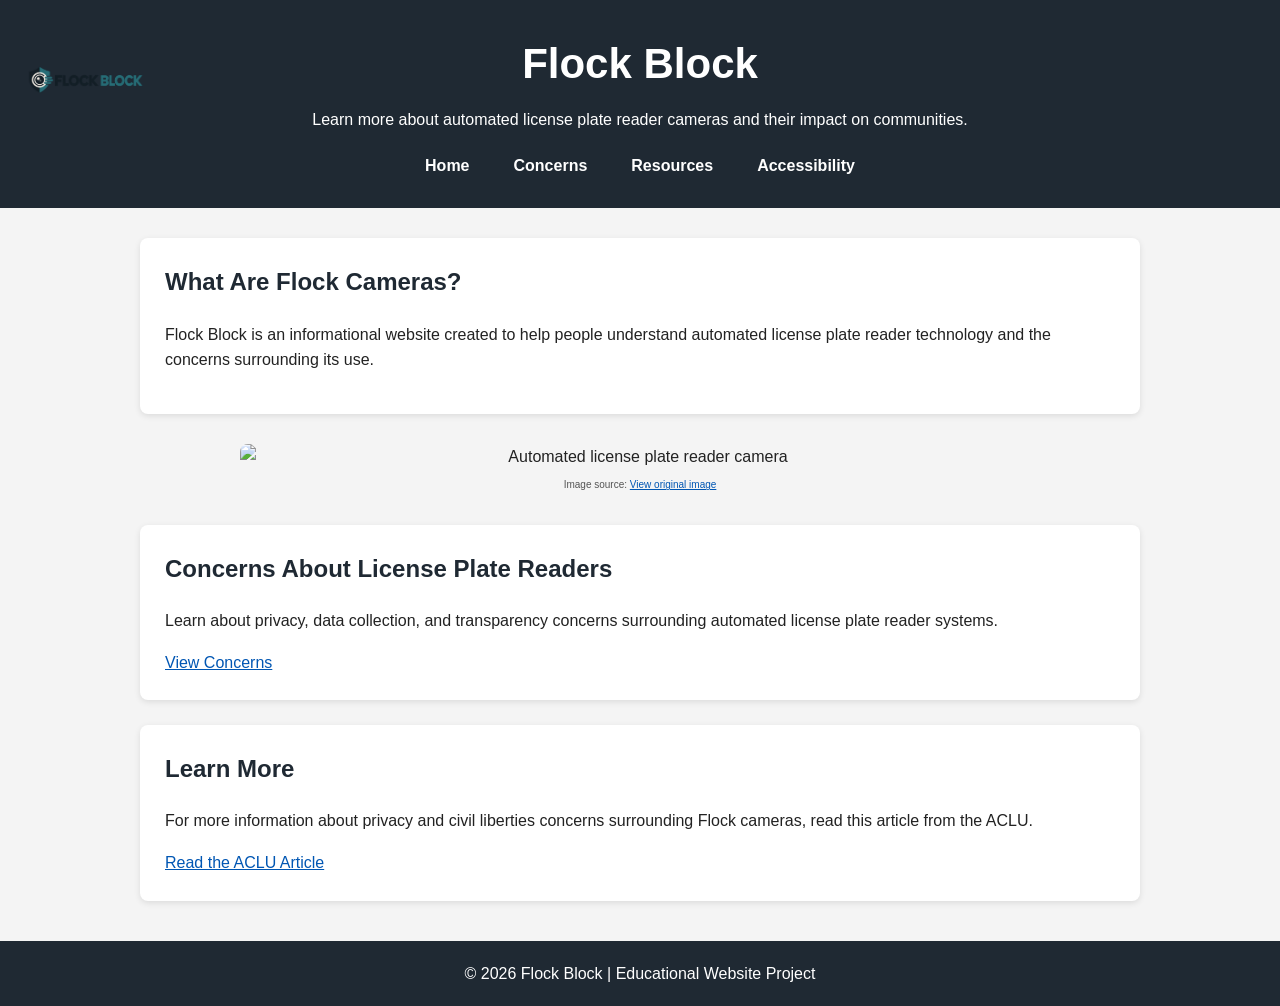
==== index.html @ 59e48df4 "added a logo and modified index and styles" ====
<!DOCTYPE html>
<html lang="en">

<head>
   <meta charset="UTF-8">
   <meta name="viewport" content="width=device-width, initial-scale=1.0">

   <title>Flock Block</title>

   <link rel="stylesheet" href="styles.css">
</head>

<body>

   <header>

      <img
         src="images/flockblock-logo.png"
         alt="Flock Block logo"
         class="site-logo">

      <h1>Flock Block</h1>

      <p>
         Learn more about automated license plate reader cameras
         and their impact on communities.
      </p>

      <nav>

         <button
            id="menu-button"
            type="button"
            aria-expanded="false"
            aria-controls="nav-menu">
            Menu
         </button>

         <ul id="nav-menu">
            <li><a href="index.html">Home</a></li>
            <li><a href="concerns.html">Concerns</a></li>
            <li><a href="#resources">Resources</a></li>
            <li><a href="accessibility.html">Accessibility</a></li>
         </ul>

      </nav>

   </header>


   <main>

      <section>

         <h2>What Are Flock Cameras?</h2>

         <p>
            Flock Block is an informational website created to help people
            understand automated license plate reader technology and the
            concerns surrounding its use.
         </p>

      </section>


      <figure class="homepage-image">

         <img
            src="https://cdn.prod.website-files.com/6823a65a40e8919f48f55a9d/6a7cdbf385365c313fbe7c5a_6a5f89ac3a3c508db1893a1a_LPR-Lifestyle-2.jpeg"
            alt="Automated license plate reader camera">

         <figcaption>

            <small>
               Image source:

               <a
                  href="https://www.flocksafety.com/ebooks/license-plate-reader-cameras-overview"
                  target="_blank"
                  rel="noopener noreferrer">
                  View original image
               </a>

            </small>

         </figcaption>

      </figure>


      <section>

         <h2>Concerns About License Plate Readers</h2>

         <p>
            Learn about privacy, data collection, and transparency concerns
            surrounding automated license plate reader systems.
         </p>

         <a href="concerns.html">
            View Concerns
         </a>

      </section>


      <section id="resources">

         <h2>Learn More</h2>

         <p>
            For more information about privacy and civil liberties concerns
            surrounding Flock cameras, read this article from the ACLU.
         </p>

         <a
            href="https://www.aclu.org/news/privacy-technology/tracking-alpr-cameras/despite-new-updates-flocks-creepy-cameras-remain-major-civil-liberties-threat"
            target="_blank"
            rel="noopener noreferrer">
            Read the ACLU Article
         </a>

      </section>

   </main>


   <footer>

      <p>
         &copy; <span id="current-year"></span>
         Flock Block | Educational Website Project
      </p>

   </footer>


   <button
      id="top-button"
      type="button"
      aria-label="Back to top">
      Back to Top
   </button>


   <script src="script.js"></script>

</body>

</html>
---- styles.css ----
/* ------------------------------
   Basic Page Styling
------------------------------ */

* {
   box-sizing: border-box;
}

html {
   scroll-behavior: smooth;
}

body {
   margin: 0;
   font-family: Arial, Helvetica, sans-serif;
   line-height: 1.6;
   background-color: #f4f4f4;
   color: #222;
}


/* ------------------------------
   Header
------------------------------ */

header {
   position: relative;

   background-color: #1f2933;
   color: white;

   text-align: center;

   padding: 30px 20px;
}

header h1 {
   margin: 0;
   font-size: 42px;
}

header p {
   max-width: 700px;
   margin: 10px auto 20px;
}


/* ------------------------------
   Flock Block Logo
------------------------------ */

.site-logo {
   position: absolute;

   top: 20px;
   left: 25px;

   width: 120px;
   height: 120px;

   object-fit: contain;
}


/* ------------------------------
   Navigation
------------------------------ */

nav {
   margin-top: 20px;
}

nav ul {
   list-style-type: none;

   padding: 0;
   margin: 0;

   display: flex;
   justify-content: center;

   gap: 20px;
}

nav a {
   color: white;

   text-decoration: none;
   font-weight: bold;

   padding: 8px 12px;

   border-radius: 5px;
}

nav a:hover,
nav a:focus {
   background-color: #ffffff;
   color: #1f2933;
}


/* ------------------------------
   Mobile Menu Button
------------------------------ */

#menu-button {
   display: none;

   background-color: white;
   color: #1f2933;

   border: none;
   border-radius: 5px;

   padding: 10px 18px;

   font-size: 16px;
   font-weight: bold;

   cursor: pointer;
}

#menu-button:hover,
#menu-button:focus {
   background-color: #dddddd;
}


/* ------------------------------
   Main Content
------------------------------ */

main {
   width: 90%;
   max-width: 1000px;

   margin: 30px auto;
}


/* ------------------------------
   Sections
------------------------------ */

section {
   background-color: white;

   margin-bottom: 25px;
   padding: 25px;

   border-radius: 8px;

   box-shadow: 0 2px 6px rgba(0, 0, 0, 0.1);
}

section h2 {
   margin-top: 0;

   color: #1f2933;
}


/* ------------------------------
   Concern Articles
------------------------------ */

article {
   margin-top: 20px;
   padding: 15px;

   border-left: 4px solid #4b5563;

   background-color: #f9f9f9;
}

article h3 {
   margin-top: 0;

   color: #333333;
}


/* ------------------------------
   Links
------------------------------ */

main a {
   color: #0056b3;
}

main a:hover,
main a:focus {
   text-decoration: underline;
}


/* ------------------------------
   Footer
------------------------------ */

footer {
   background-color: #1f2933;
   color: white;

   text-align: center;

   padding: 20px;

   margin-top: 40px;
}

footer p {
   margin: 0;
}


/* ------------------------------
   Back To Top Button
------------------------------ */

#top-button {
   display: none;

   position: fixed;

   right: 20px;
   bottom: 20px;

   background-color: #1f2933;
   color: white;

   border: none;
   border-radius: 6px;

   padding: 12px 16px;

   font-size: 14px;
   font-weight: bold;

   cursor: pointer;

   box-shadow: 0 2px 6px rgba(0, 0, 0, 0.3);
}

#top-button:hover,
#top-button:focus {
   background-color: #4b5563;
}


/* ------------------------------
   Accessibility
------------------------------ */

a:focus,
button:focus {
   outline: 3px solid #ffbf47;
   outline-offset: 3px;
}


/* ------------------------------
   Homepage Image
------------------------------ */

.homepage-image {
   width: 90%;
   max-width: 800px;

   margin: 30px auto;

   text-align: center;
}

.homepage-image img {
   width: 100%;
   height: auto;

   border-radius: 8px;

   display: block;
}

.homepage-image figcaption {
   margin-top: 6px;

   font-size: 12px;

   color: #555555;
}

.homepage-image figcaption a {
   color: #0056b3;
}


/* ------------------------------
   Mobile / Responsive Styling
------------------------------ */

@media screen and (max-width: 600px) {

   header {
      padding: 25px 15px;
   }

   header h1 {
      font-size: 32px;
   }

   .site-logo {
      width: 60px;
      height: 60px;

      top: 10px;
      left: 10px;
   }

   #menu-button {
      display: inline-block;
   }

   #nav-menu {
      display: none;

      flex-direction: column;

      margin-top: 15px;

      gap: 5px;
   }

   #nav-menu.show {
      display: flex;
   }

   nav a {
      display: block;

      padding: 10px;
   }

   main {
      width: 95%;
   }

   section {
      padding: 18px;
   }

   #top-button {
      right: 10px;
      bottom: 10px;
   }
}
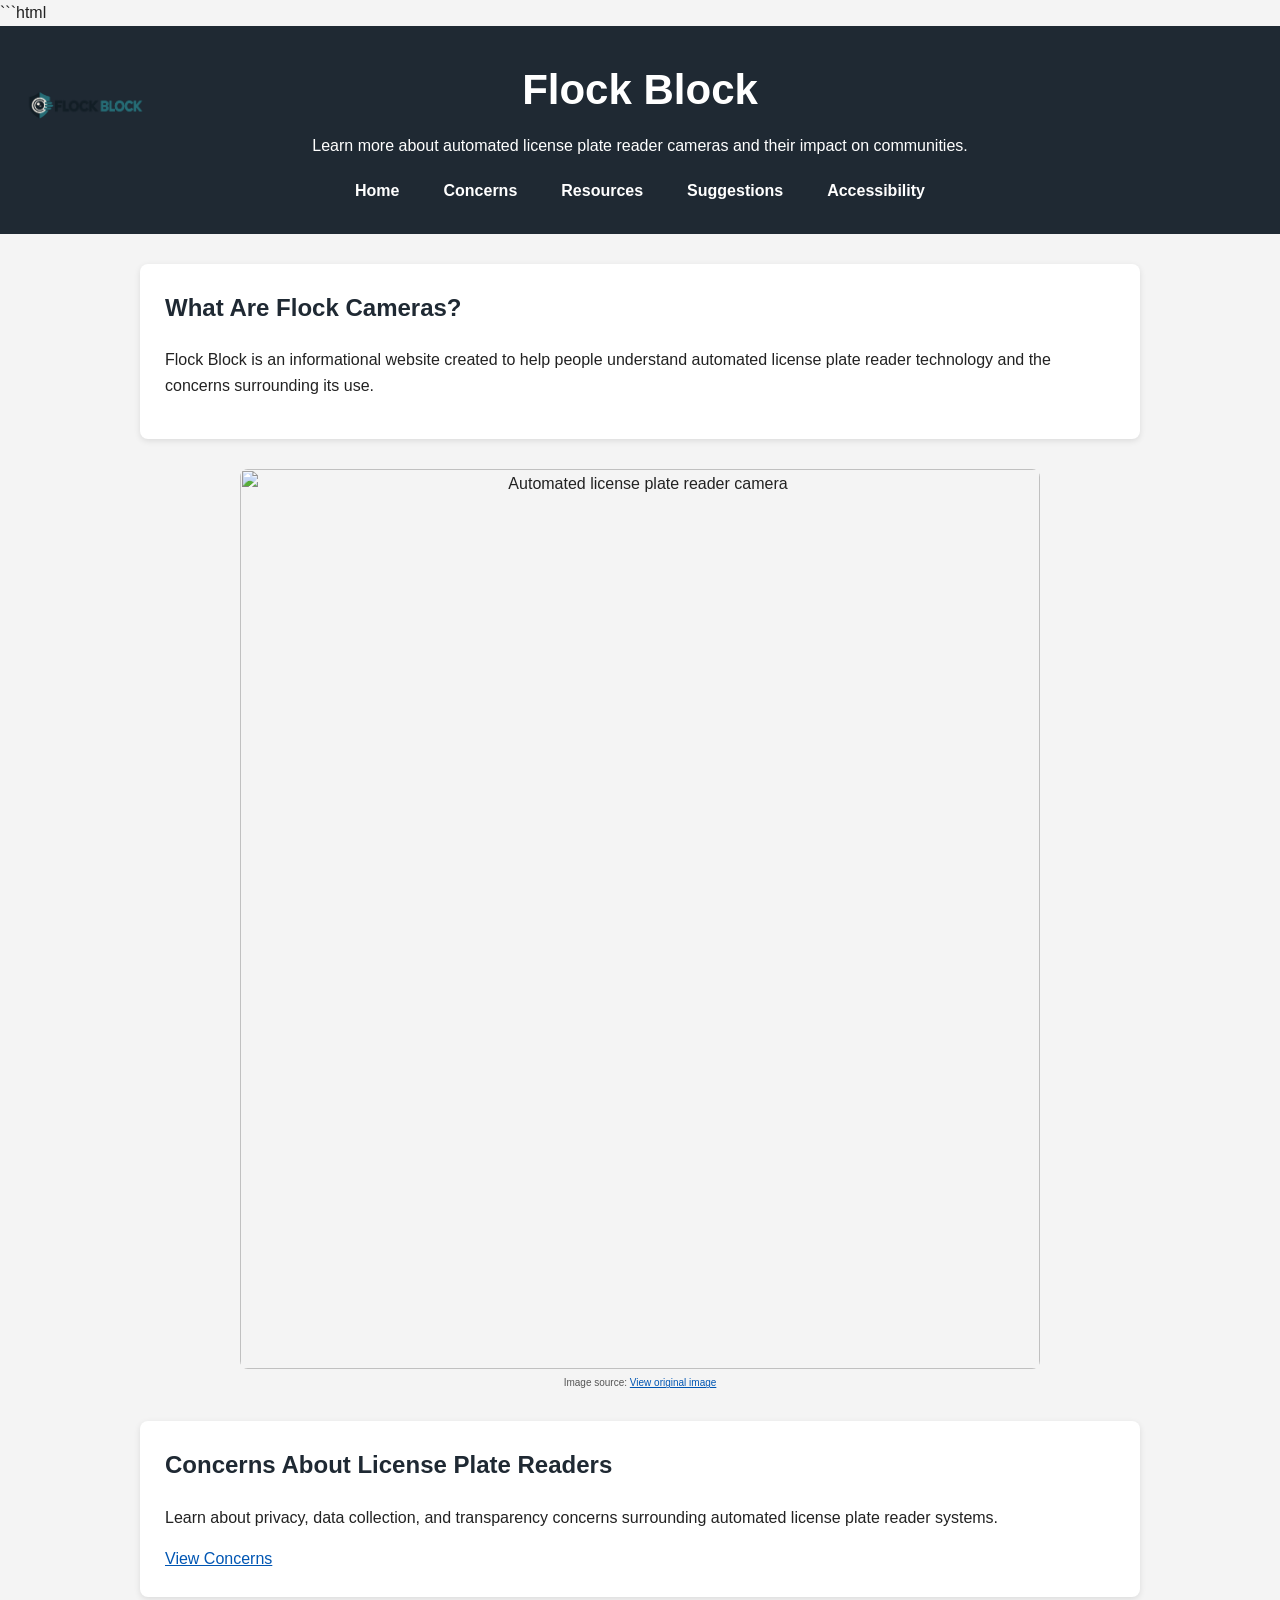
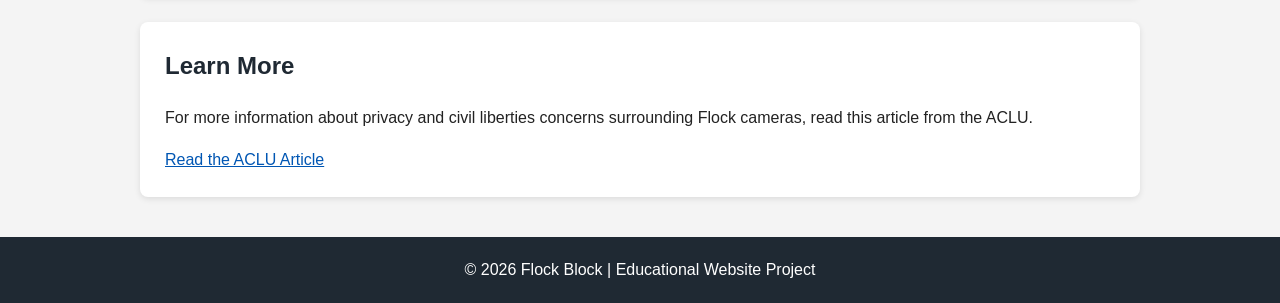
==== commit d6674e75: "added suggestions page" ====
--- a/index.html
+++ b/index.html
@@ -1,3 +1,4 @@
+```html
 <!DOCTYPE html>
 <html lang="en">
 
@@ -40,6 +41,7 @@
             <li><a href="index.html">Home</a></li>
             <li><a href="concerns.html">Concerns</a></li>
             <li><a href="#resources">Resources</a></li>
+            <li><a href="suggestions.html">Suggestions</a></li>
             <li><a href="accessibility.html">Accessibility</a></li>
          </ul>
 
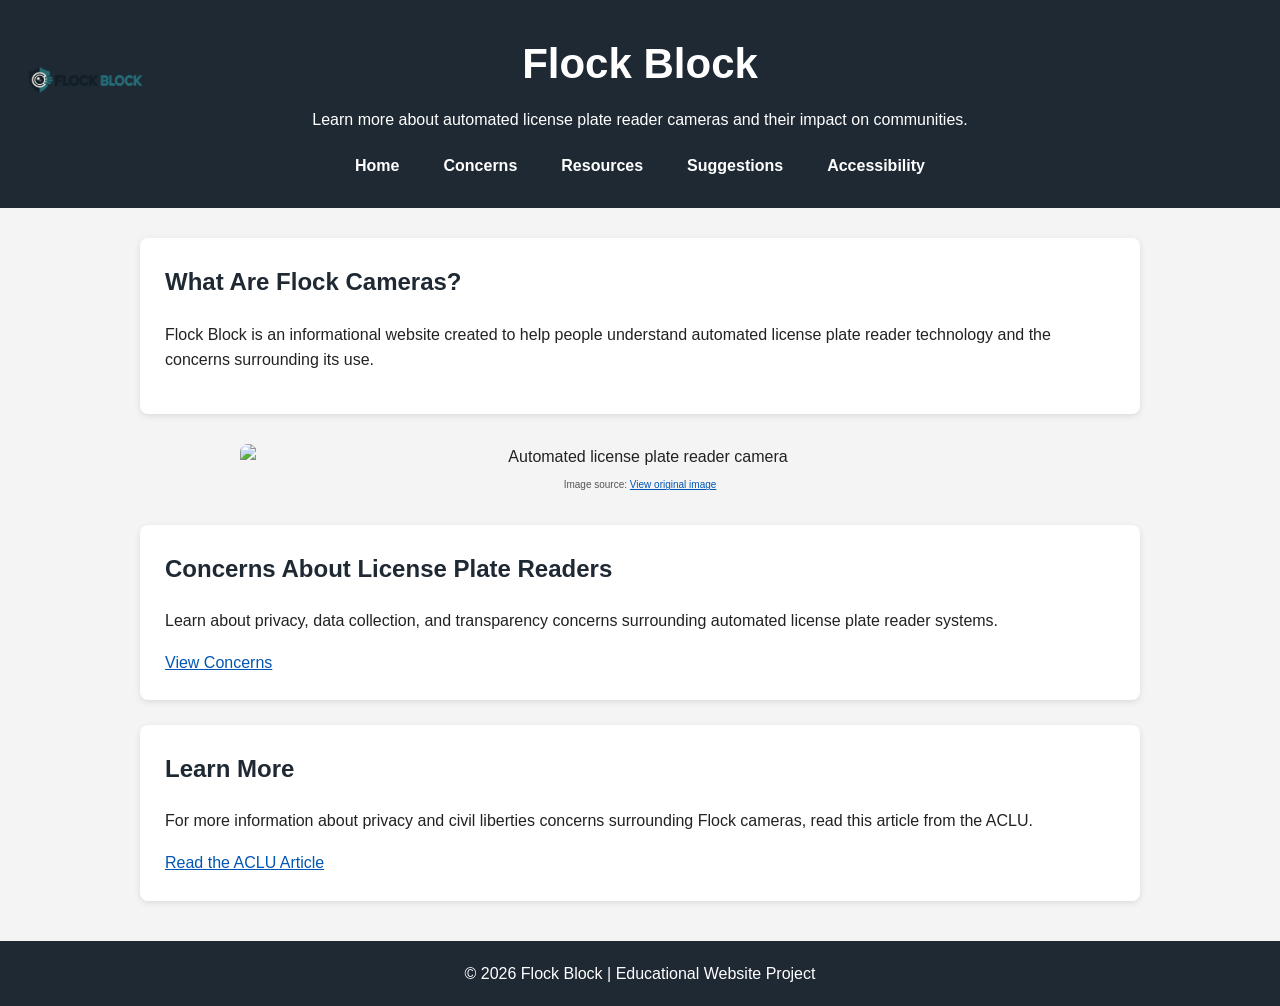
==== commit a63a4b6a: "deleted more ```html`" ====
--- a/index.html
+++ b/index.html
@@ -1,4 +1,3 @@
-```html
 <!DOCTYPE html>
 <html lang="en">
 
--- a/styles.css
+++ b/styles.css
@@ -1,3 +1,4 @@
+
 /* ------------------------------
    Basic Page Styling
 ------------------------------ */
@@ -99,6 +100,44 @@
    color: #1f2933;
 }
 
+/* ------------------------------
+   Thank You Page
+------------------------------ */
+
+.thank-you-section {
+   max-width: 700px;
+
+   margin: 60px auto;
+   padding: 40px;
+
+   text-align: center;
+}
+
+.thank-you-section h2 {
+   font-size: 36px;
+}
+
+.home-button {
+   display: inline-block;
+
+   margin-top: 20px;
+   padding: 12px 24px;
+
+   background-color: #1f2933;
+   color: white !important;
+
+   text-decoration: none;
+   font-weight: bold;
+
+   border-radius: 6px;
+}
+
+.home-button:hover,
+.home-button:focus {
+   background-color: #4b5563;
+
+   text-decoration: none;
+}
 
 /* ------------------------------
    Mobile Menu Button
@@ -178,6 +217,82 @@
    margin-top: 0;
 
    color: #333333;
+}
+
+
+/* ------------------------------
+   Suggestions Form
+------------------------------ */
+
+.suggestions-section {
+   max-width: 750px;
+   margin-left: auto;
+   margin-right: auto;
+}
+
+.suggestions-section form {
+   margin-top: 25px;
+}
+
+.suggestions-section label {
+   display: inline-block;
+
+   margin-bottom: 5px;
+
+   font-weight: bold;
+   color: #1f2933;
+}
+
+.suggestions-section input[type="text"],
+.suggestions-section input[type="email"],
+.suggestions-section textarea {
+   width: 100%;
+
+   padding: 12px;
+
+   border: 1px solid #999999;
+   border-radius: 5px;
+
+   font-family: Arial, Helvetica, sans-serif;
+   font-size: 16px;
+
+   background-color: white;
+   color: #222222;
+}
+
+.suggestions-section textarea {
+   min-height: 160px;
+
+   resize: vertical;
+}
+
+.suggestions-section input[type="text"]:focus,
+.suggestions-section input[type="email"]:focus,
+.suggestions-section textarea:focus {
+   border-color: #1f2933;
+
+   outline: 3px solid #ffbf47;
+   outline-offset: 2px;
+}
+
+.suggestions-section button[type="submit"] {
+   background-color: #1f2933;
+   color: white;
+
+   border: none;
+   border-radius: 6px;
+
+   padding: 12px 20px;
+
+   font-size: 16px;
+   font-weight: bold;
+
+   cursor: pointer;
+}
+
+.suggestions-section button[type="submit"]:hover,
+.suggestions-section button[type="submit"]:focus {
+   background-color: #4b5563;
 }
 
 
@@ -289,68 +404,3 @@
 
    color: #555555;
 }
-
-.homepage-image figcaption a {
-   color: #0056b3;
-}
-
-
-/* ------------------------------
-   Mobile / Responsive Styling
------------------------------- */
-
-@media screen and (max-width: 600px) {
-
-   header {
-      padding: 25px 15px;
-   }
-
-   header h1 {
-      font-size: 32px;
-   }
-
-   .site-logo {
-      width: 60px;
-      height: 60px;
-
-      top: 10px;
-      left: 10px;
-   }
-
-   #menu-button {
-      display: inline-block;
-   }
-
-   #nav-menu {
-      display: none;
-
-      flex-direction: column;
-
-      margin-top: 15px;
-
-      gap: 5px;
-   }
-
-   #nav-menu.show {
-      display: flex;
-   }
-
-   nav a {
-      display: block;
-
-      padding: 10px;
-   }
-
-   main {
-      width: 95%;
-   }
-
-   section {
-      padding: 18px;
-   }
-
-   #top-button {
-      right: 10px;
-      bottom: 10px;
-   }
-}
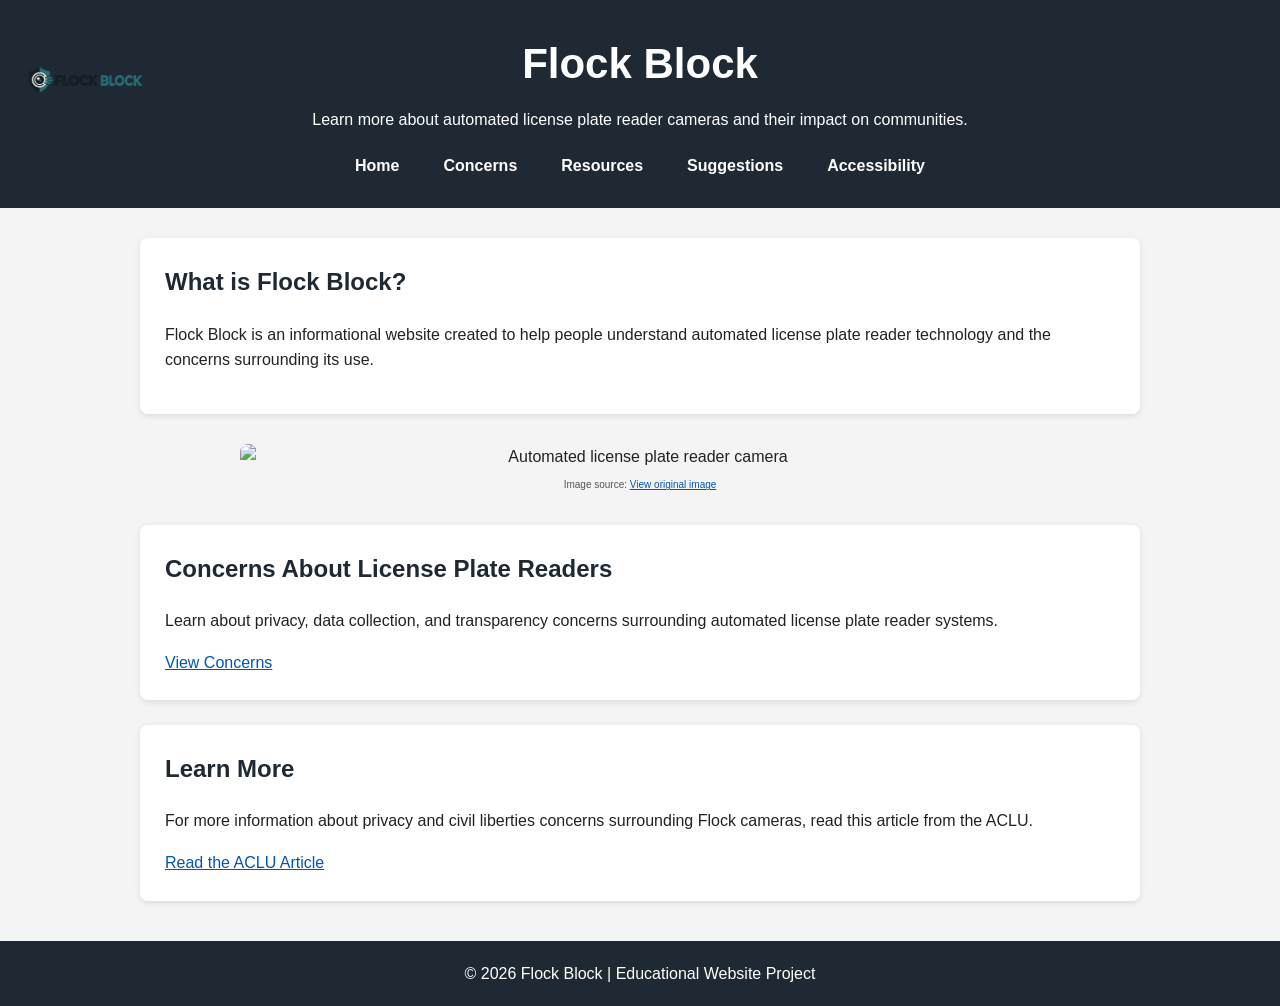
==== commit b43c6215: "edited header" ====
--- a/index.html
+++ b/index.html
@@ -53,7 +53,7 @@
 
       <section>
 
-         <h2>What Are Flock Cameras?</h2>
+         <h2>What is Flock Block?</h2>
 
          <p>
             Flock Block is an informational website created to help people
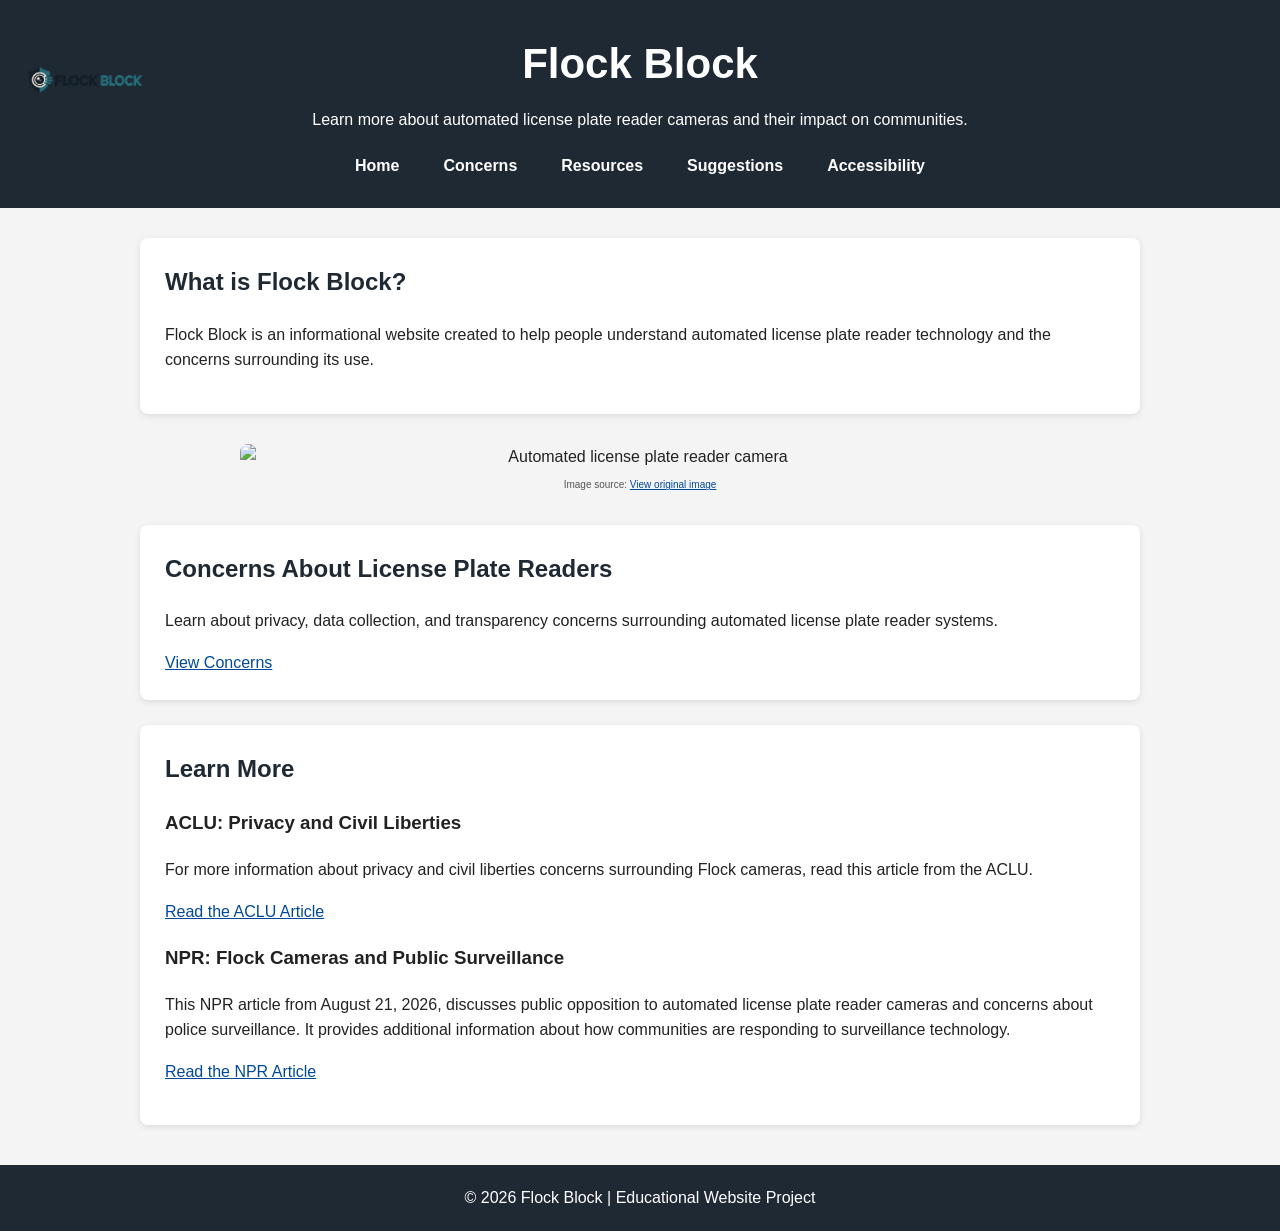
==== commit e6b8fb49: "added a new reference site to resources." ====
--- a/index.html
+++ b/index.html
@@ -26,7 +26,7 @@
          and their impact on communities.
       </p>
 
-      <nav>
+      <nav aria-label="Main navigation">
 
          <button
             id="menu-button"
@@ -105,21 +105,47 @@
       </section>
 
 
+      <!-- Resources Section -->
+
       <section id="resources">
 
          <h2>Learn More</h2>
+
+         <h3>ACLU: Privacy and Civil Liberties</h3>
 
          <p>
             For more information about privacy and civil liberties concerns
             surrounding Flock cameras, read this article from the ACLU.
          </p>
 
-         <a
-            href="https://www.aclu.org/news/privacy-technology/tracking-alpr-cameras/despite-new-updates-flocks-creepy-cameras-remain-major-civil-liberties-threat"
-            target="_blank"
-            rel="noopener noreferrer">
-            Read the ACLU Article
-         </a>
+         <p>
+            <a
+               href="https://www.aclu.org/news/privacy-technology/tracking-alpr-cameras/despite-new-updates-flocks-creepy-cameras-remain-major-civil-liberties-threat"
+               target="_blank"
+               rel="noopener noreferrer">
+               Read the ACLU Article
+            </a>
+         </p>
+
+
+         <h3>NPR: Flock Cameras and Public Surveillance</h3>
+
+         <p>
+            This NPR article from August 21, 2026, discusses public
+            opposition to automated license plate reader cameras
+            and concerns about police surveillance. It provides
+            additional information about how communities are
+            responding to surveillance technology.
+         </p>
+
+         <p>
+            <a
+               href="https://www.npr.org/2026/08/21/nx-s1-5939851/flock-cameras-police-block-surveillance-vandalize"
+               target="_blank"
+               rel="noopener noreferrer">
+               Read the NPR Article
+            </a>
+         </p>
 
       </section>
 
@@ -148,4 +174,4 @@
 
 </body>
 
-</html>+</html>
--- a/styles.css
+++ b/styles.css
@@ -292,7 +292,7 @@
 
 .suggestions-section button[type="submit"]:hover,
 .suggestions-section button[type="submit"]:focus {
-   background-color: #4b5563;
+   background-color: #374151;;
 }
 
 
@@ -301,13 +301,49 @@
 ------------------------------ */
 
 main a {
-   color: #0056b3;
+   color: #004a99;
 }
 
 main a:hover,
 main a:focus {
    text-decoration: underline;
 }
+
+
+/* ------------------------------
+   Homepage Image
+------------------------------ */
+
+.homepage-image {
+   width: 90%;
+   max-width: 800px;
+
+   margin: 30px auto;
+
+   text-align: center;
+}
+
+.homepage-image img {
+   width: 100%;
+   height: auto;
+
+   border-radius: 8px;
+
+   display: block;
+}
+
+.homepage-image figcaption {
+   margin-top: 6px;
+
+   font-size: 12px;
+
+   color: #444444;
+}
+
+.homepage-image figcaption a {
+   color: #004a99;
+}
+
 
 
 /* ------------------------------
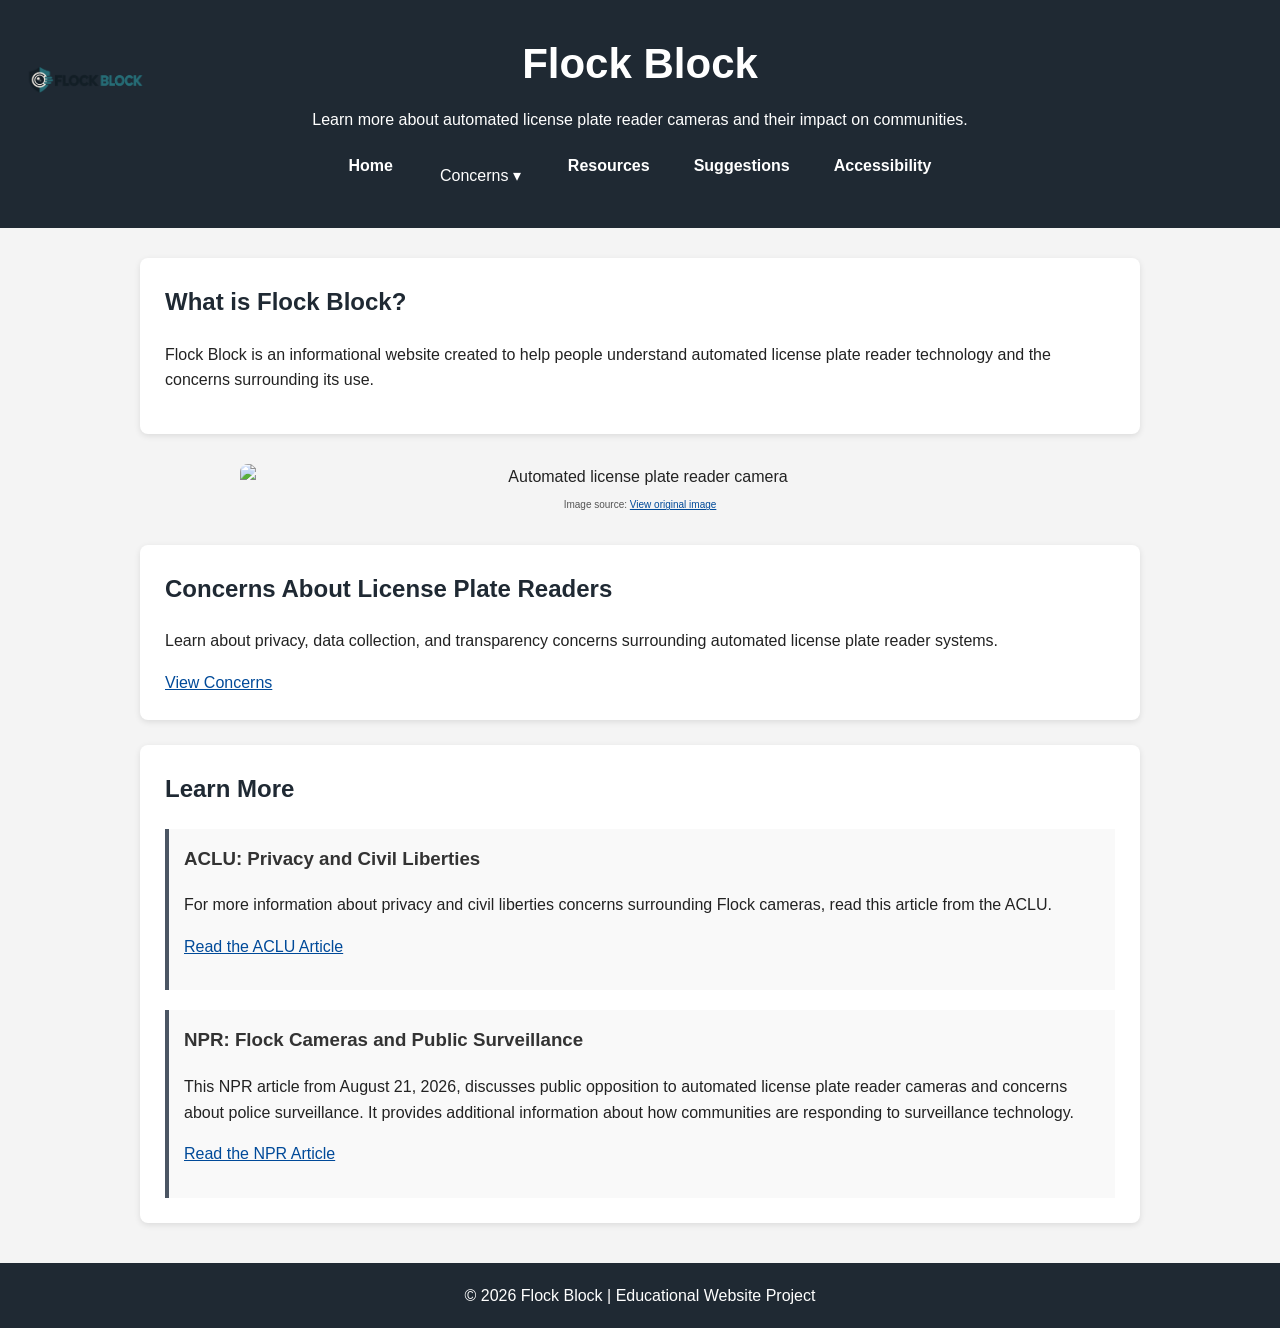
==== commit fa0954da: "added drop down menu" ====
--- a/index.html
+++ b/index.html
@@ -25,6 +25,8 @@
          Learn more about automated license plate reader cameras
          and their impact on communities.
       </p>
+
+      <!-- Main Navigation -->
 
       <nav aria-label="Main navigation">
 
@@ -37,11 +39,69 @@
          </button>
 
          <ul id="nav-menu">
-            <li><a href="index.html">Home</a></li>
-            <li><a href="concerns.html">Concerns</a></li>
-            <li><a href="#resources">Resources</a></li>
-            <li><a href="suggestions.html">Suggestions</a></li>
-            <li><a href="accessibility.html">Accessibility</a></li>
+
+            <li>
+               <a href="index.html">Home</a>
+            </li>
+
+            <!-- Concerns Dropdown -->
+
+            <li class="dropdown">
+
+               <button
+                  class="dropdown-button"
+                  type="button"
+                  aria-expanded="false"
+                  aria-controls="concerns-submenu">
+                  Concerns
+                  <span aria-hidden="true">&#9662;</span>
+               </button>
+
+               <ul
+                  id="concerns-submenu"
+                  class="dropdown-menu"
+                  hidden>
+
+                  <li>
+                     <a href="concerns.html">
+                        Overview of Concerns
+                     </a>
+                  </li>
+
+                  <li>
+                     <a href="privacy.html">
+                        Privacy
+                     </a>
+                  </li>
+
+                  <li>
+                     <a href="data-collection.html">
+                        Data Collection
+                     </a>
+                  </li>
+
+                  <li>
+                     <a href="transparency.html">
+                        Transparency and Oversight
+                     </a>
+                  </li>
+
+               </ul>
+
+            </li>
+
+            <li>
+               <a href="index.html#resources">Resources</a>
+            </li>
+
+            <li>
+               <a href="suggestions.html">Suggestions</a>
+            </li>
+
+            <li>
+               <a href="accessibility.html">Accessibility</a>
+            </li>
+
          </ul>
 
       </nav>
@@ -51,24 +111,30 @@
 
    <main>
 
+      <!-- Introduction -->
+
       <section>
 
          <h2>What is Flock Block?</h2>
 
          <p>
-            Flock Block is an informational website created to help people
-            understand automated license plate reader technology and the
-            concerns surrounding its use.
+            Flock Block is an informational website created
+            to help people understand automated license plate
+            reader technology and the concerns surrounding
+            its use.
          </p>
 
       </section>
 
+
+      <!-- Homepage Image -->
 
       <figure class="homepage-image">
 
          <img
             src="https://cdn.prod.website-files.com/6823a65a40e8919f48f55a9d/6a7cdbf385365c313fbe7c5a_6a5f89ac3a3c508db1893a1a_LPR-Lifestyle-2.jpeg"
-            alt="Automated license plate reader camera">
+            alt="Automated license plate reader camera"
+            loading="lazy">
 
          <figcaption>
 
@@ -81,7 +147,6 @@
                   rel="noopener noreferrer">
                   View original image
                </a>
-
             </small>
 
          </figcaption>
@@ -89,13 +154,16 @@
       </figure>
 
 
+      <!-- Concerns Section -->
+
       <section>
 
          <h2>Concerns About License Plate Readers</h2>
 
          <p>
-            Learn about privacy, data collection, and transparency concerns
-            surrounding automated license plate reader systems.
+            Learn about privacy, data collection, and
+            transparency concerns surrounding automated
+            license plate reader systems.
          </p>
 
          <a href="concerns.html">
@@ -111,46 +179,63 @@
 
          <h2>Learn More</h2>
 
-         <h3>ACLU: Privacy and Civil Liberties</h3>
-
-         <p>
-            For more information about privacy and civil liberties concerns
-            surrounding Flock cameras, read this article from the ACLU.
-         </p>
-
-         <p>
-            <a
-               href="https://www.aclu.org/news/privacy-technology/tracking-alpr-cameras/despite-new-updates-flocks-creepy-cameras-remain-major-civil-liberties-threat"
-               target="_blank"
-               rel="noopener noreferrer">
-               Read the ACLU Article
-            </a>
-         </p>
-
-
-         <h3>NPR: Flock Cameras and Public Surveillance</h3>
-
-         <p>
-            This NPR article from August 21, 2026, discusses public
-            opposition to automated license plate reader cameras
-            and concerns about police surveillance. It provides
-            additional information about how communities are
-            responding to surveillance technology.
-         </p>
-
-         <p>
-            <a
-               href="https://www.npr.org/2026/08/21/nx-s1-5939851/flock-cameras-police-block-surveillance-vandalize"
-               target="_blank"
-               rel="noopener noreferrer">
-               Read the NPR Article
-            </a>
-         </p>
+         <!-- ACLU Article -->
+
+         <article>
+
+            <h3>ACLU: Privacy and Civil Liberties</h3>
+
+            <p>
+               For more information about privacy and
+               civil liberties concerns surrounding
+               Flock cameras, read this article
+               from the ACLU.
+            </p>
+
+            <p>
+               <a
+                  href="https://www.aclu.org/news/privacy-technology/tracking-alpr-cameras/despite-new-updates-flocks-creepy-cameras-remain-major-civil-liberties-threat"
+                  target="_blank"
+                  rel="noopener noreferrer">
+                  Read the ACLU Article
+               </a>
+            </p>
+
+         </article>
+
+
+         <!-- NPR Article -->
+
+         <article>
+
+            <h3>NPR: Flock Cameras and Public Surveillance</h3>
+
+            <p>
+               This NPR article from August 21, 2026,
+               discusses public opposition to automated
+               license plate reader cameras and concerns
+               about police surveillance. It provides
+               additional information about how communities
+               are responding to surveillance technology.
+            </p>
+
+            <p>
+               <a
+                  href="https://www.npr.org/2026/08/21/nx-s1-5939851/flock-cameras-police-block-surveillance-vandalize"
+                  target="_blank"
+                  rel="noopener noreferrer">
+                  Read the NPR Article
+               </a>
+            </p>
+
+         </article>
 
       </section>
 
    </main>
 
+
+   <!-- Footer -->
 
    <footer>
 
@@ -161,6 +246,8 @@
 
    </footer>
 
+
+   <!-- Back to Top Button -->
 
    <button
       id="top-button"
--- a/styles.css
+++ b/styles.css
@@ -440,3 +440,126 @@
 
    color: #555555;
 }
+
+/* Concerns Page Image */
+
+.concerns-image {
+   width: 100%;
+   max-width: 750px;
+   margin: 30px auto;
+   text-align: center;
+}
+
+.concerns-image img {
+   display: block;
+   width: 100%;
+   height: auto;
+   aspect-ratio: 4 / 3;
+   object-fit: contain;
+   border-radius: 8px;
+}
+
+.concerns-image figcaption {
+   margin-top: 8px;
+   font-size: 0.85rem;
+   line-height: 1.4;
+   color: #555;
+   text-align: center;
+}
+
+.concerns-image a {
+   color: #005a9c;
+   text-decoration: underline;
+}
+
+.concerns-image a:hover {
+   color: #003d6b;
+}
+
+@media (max-width: 600px) {
+   .concerns-image {
+      max-width: 100%;
+      margin: 20px auto;
+   }
+
+   .concerns-image figcaption {
+      font-size: 0.8rem;
+   }
+}
+
+
+/* Concerns Dropdown Menu */
+
+#nav-menu .dropdown {
+   position: relative;
+}
+
+.dropdown-button {
+   background: transparent;
+   border: none;
+   color: white;
+   font: inherit;
+   cursor: pointer;
+   padding: 10px 15px;
+}
+
+.dropdown-button:hover,
+.dropdown-button:focus-visible {
+   background-color: #374151;
+}
+
+#nav-menu .dropdown-menu {
+   position: absolute;
+   top: 100%;
+   left: 0;
+   z-index: 1000;
+
+   min-width: 230px;
+   margin: 0;
+   padding: 0;
+
+   background-color: #1f2933;
+   list-style: none;
+   box-shadow: 0 4px 10px rgba(0, 0, 0, 0.2);
+}
+
+#nav-menu .dropdown-menu[hidden] {
+   display: none !important;
+}
+
+#nav-menu .dropdown-menu li {
+   display: block;
+}
+
+#nav-menu .dropdown-menu a {
+   display: block;
+   padding: 12px 16px;
+   color: white;
+   text-decoration: none;
+}
+
+#nav-menu .dropdown-menu a:hover,
+#nav-menu .dropdown-menu a:focus-visible {
+   background-color: #374151;
+}
+
+/* Mobile Dropdown */
+
+@media (max-width: 768px) {
+   #nav-menu .dropdown-menu {
+      position: static;
+      min-width: 0;
+      width: 100%;
+      box-shadow: none;
+      background-color: #374151;
+   }
+
+   .dropdown-button {
+      width: 100%;
+      text-align: left;
+   }
+
+   #nav-menu .dropdown-menu a {
+      padding-left: 30px;
+   }
+}
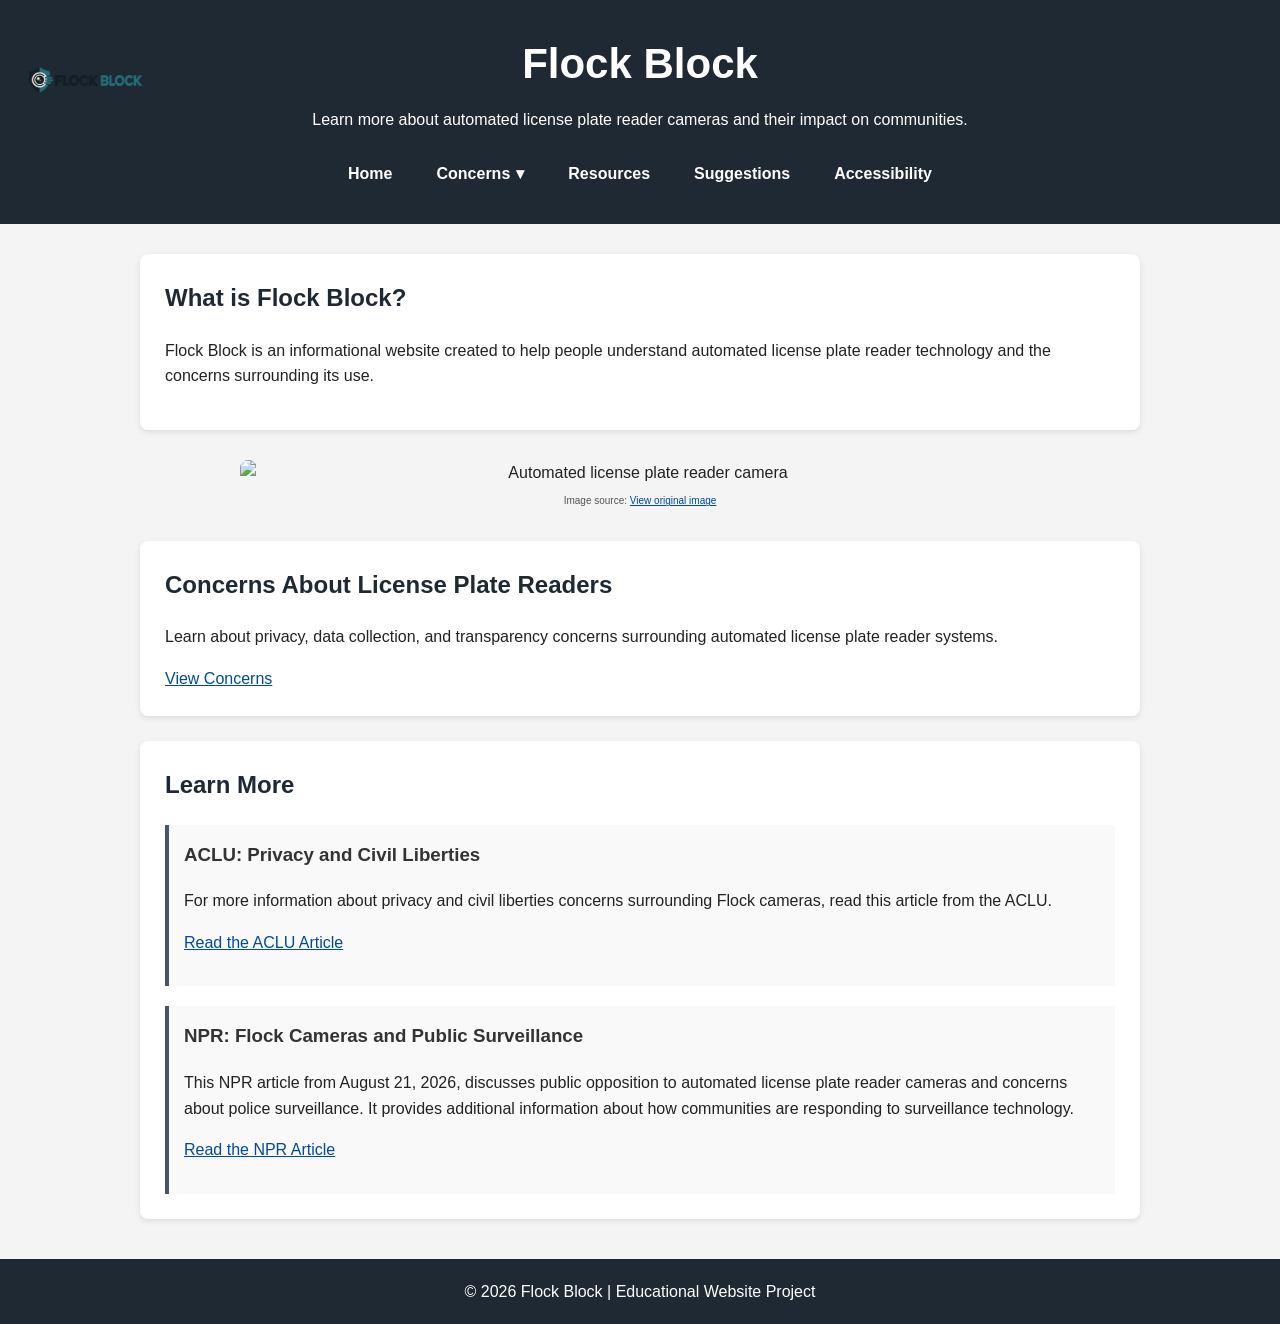
==== commit 48885a90: "added a collection table" ====
--- a/index.html
+++ b/index.html
@@ -4,6 +4,9 @@
 <head>
    <meta charset="UTF-8">
    <meta name="viewport" content="width=device-width, initial-scale=1.0">
+   <meta
+      name="description"
+      content="Learn about Flock Safety license plate reader cameras, privacy concerns, data collection, transparency, and surveillance oversight.">
 
    <title>Flock Block</title>
 
--- a/styles.css
+++ b/styles.css
@@ -26,12 +26,9 @@
 
 header {
    position: relative;
-
    background-color: #1f2933;
    color: white;
-
    text-align: center;
-
    padding: 30px 20px;
 }
 
@@ -52,92 +49,155 @@
 
 .site-logo {
    position: absolute;
-
    top: 20px;
    left: 25px;
-
    width: 120px;
    height: 120px;
-
    object-fit: contain;
 }
 
 
 /* ------------------------------
-   Navigation
+   Main Navigation
 ------------------------------ */
 
 nav {
    margin-top: 20px;
 }
 
-nav ul {
-   list-style-type: none;
-
+#nav-menu {
+   display: flex;
+   justify-content: center;
+   align-items: center;
+   flex-wrap: wrap;
+   gap: 20px;
+
+   list-style: none;
    padding: 0;
    margin: 0;
-
+}
+
+#nav-menu > li {
+   position: relative;
    display: flex;
+   align-items: center;
+}
+
+/* Main navigation links */
+
+#nav-menu > li > a {
+   display: inline-flex;
+   align-items: center;
+
+   padding: 8px 12px;
+
+   color: white;
+   font-size: 16px;
+   font-weight: bold;
+   line-height: 1.6;
+   text-decoration: none;
+
+   border-radius: 5px;
+}
+
+#nav-menu > li > a:hover,
+#nav-menu > li > a:focus-visible {
+   background-color: white;
+   color: #1f2933;
+}
+
+
+/* ------------------------------
+   Concerns Dropdown Button
+------------------------------ */
+
+.dropdown-button {
+   display: inline-flex;
+   align-items: center;
    justify-content: center;
-
-   gap: 20px;
-}
-
-nav a {
+   gap: 6px;
+
+   padding: 8px 12px;
+   margin: 0;
+
+   background: transparent;
    color: white;
 
+   border: none;
+   border-radius: 5px;
+
+   font-family: inherit;
+   font-size: 16px;
+   font-weight: bold;
+   line-height: 1.6;
+
+   cursor: pointer;
+}
+
+.dropdown-button:hover,
+.dropdown-button:focus-visible {
+   background-color: white;
+   color: #1f2933;
+}
+
+
+/* ------------------------------
+   Concerns Dropdown Menu
+------------------------------ */
+
+#nav-menu .dropdown-menu {
+   position: absolute;
+   top: 100%;
+   left: 0;
+   z-index: 1000;
+
+   display: flex;
+   flex-direction: column;
+   align-items: stretch;
+   justify-content: flex-start;
+   gap: 0;
+
+   width: 260px;
+   min-width: 260px;
+
+   padding: 6px 0;
+   margin: 0;
+
+   list-style: none;
+   background-color: #1f2933;
+   border-radius: 6px;
+
+   box-shadow: 0 4px 10px rgba(0, 0, 0, 0.25);
+}
+
+#nav-menu .dropdown-menu[hidden] {
+   display: none !important;
+}
+
+#nav-menu .dropdown-menu li {
+   display: block;
+   width: 100%;
+}
+
+#nav-menu .dropdown-menu a {
+   display: block;
+   width: 100%;
+   padding: 12px 16px;
+
+   color: white;
+   font-size: 16px;
+   font-weight: bold;
+   text-align: left;
    text-decoration: none;
-   font-weight: bold;
-
-   padding: 8px 12px;
-
-   border-radius: 5px;
-}
-
-nav a:hover,
-nav a:focus {
-   background-color: #ffffff;
+   border-radius: 0;
+}
+
+#nav-menu .dropdown-menu a:hover,
+#nav-menu .dropdown-menu a:focus-visible {
+   background-color: white;
    color: #1f2933;
 }
 
-/* ------------------------------
-   Thank You Page
------------------------------- */
-
-.thank-you-section {
-   max-width: 700px;
-
-   margin: 60px auto;
-   padding: 40px;
-
-   text-align: center;
-}
-
-.thank-you-section h2 {
-   font-size: 36px;
-}
-
-.home-button {
-   display: inline-block;
-
-   margin-top: 20px;
-   padding: 12px 24px;
-
-   background-color: #1f2933;
-   color: white !important;
-
-   text-decoration: none;
-   font-weight: bold;
-
-   border-radius: 6px;
-}
-
-.home-button:hover,
-.home-button:focus {
-   background-color: #4b5563;
-
-   text-decoration: none;
-}
 
 /* ------------------------------
    Mobile Menu Button
@@ -161,7 +221,7 @@
 }
 
 #menu-button:hover,
-#menu-button:focus {
+#menu-button:focus-visible {
    background-color: #dddddd;
 }
 
@@ -173,7 +233,6 @@
 main {
    width: 90%;
    max-width: 1000px;
-
    margin: 30px auto;
 }
 
@@ -184,18 +243,14 @@
 
 section {
    background-color: white;
-
    margin-bottom: 25px;
    padding: 25px;
-
    border-radius: 8px;
-
    box-shadow: 0 2px 6px rgba(0, 0, 0, 0.1);
 }
 
 section h2 {
    margin-top: 0;
-
    color: #1f2933;
 }
 
@@ -207,97 +262,18 @@
 article {
    margin-top: 20px;
    padding: 15px;
-
    border-left: 4px solid #4b5563;
-
    background-color: #f9f9f9;
 }
 
 article h3 {
    margin-top: 0;
-
    color: #333333;
 }
 
 
 /* ------------------------------
-   Suggestions Form
------------------------------- */
-
-.suggestions-section {
-   max-width: 750px;
-   margin-left: auto;
-   margin-right: auto;
-}
-
-.suggestions-section form {
-   margin-top: 25px;
-}
-
-.suggestions-section label {
-   display: inline-block;
-
-   margin-bottom: 5px;
-
-   font-weight: bold;
-   color: #1f2933;
-}
-
-.suggestions-section input[type="text"],
-.suggestions-section input[type="email"],
-.suggestions-section textarea {
-   width: 100%;
-
-   padding: 12px;
-
-   border: 1px solid #999999;
-   border-radius: 5px;
-
-   font-family: Arial, Helvetica, sans-serif;
-   font-size: 16px;
-
-   background-color: white;
-   color: #222222;
-}
-
-.suggestions-section textarea {
-   min-height: 160px;
-
-   resize: vertical;
-}
-
-.suggestions-section input[type="text"]:focus,
-.suggestions-section input[type="email"]:focus,
-.suggestions-section textarea:focus {
-   border-color: #1f2933;
-
-   outline: 3px solid #ffbf47;
-   outline-offset: 2px;
-}
-
-.suggestions-section button[type="submit"] {
-   background-color: #1f2933;
-   color: white;
-
-   border: none;
-   border-radius: 6px;
-
-   padding: 12px 20px;
-
-   font-size: 16px;
-   font-weight: bold;
-
-   cursor: pointer;
-}
-
-.suggestions-section button[type="submit"]:hover,
-.suggestions-section button[type="submit"]:focus {
-   background-color: #374151;;
-}
-
-
-/* ------------------------------
-   Links
+   General Links
 ------------------------------ */
 
 main a {
@@ -305,7 +281,7 @@
 }
 
 main a:hover,
-main a:focus {
+main a:focus-visible {
    text-decoration: underline;
 }
 
@@ -317,27 +293,21 @@
 .homepage-image {
    width: 90%;
    max-width: 800px;
-
    margin: 30px auto;
-
    text-align: center;
 }
 
 .homepage-image img {
+   display: block;
    width: 100%;
    height: auto;
-
    border-radius: 8px;
-
-   display: block;
 }
 
 .homepage-image figcaption {
    margin-top: 6px;
-
    font-size: 12px;
-
-   color: #444444;
+   color: #555555;
 }
 
 .homepage-image figcaption a {
@@ -345,103 +315,9 @@
 }
 
 
-
-/* ------------------------------
-   Footer
------------------------------- */
-
-footer {
-   background-color: #1f2933;
-   color: white;
-
-   text-align: center;
-
-   padding: 20px;
-
-   margin-top: 40px;
-}
-
-footer p {
-   margin: 0;
-}
-
-
-/* ------------------------------
-   Back To Top Button
------------------------------- */
-
-#top-button {
-   display: none;
-
-   position: fixed;
-
-   right: 20px;
-   bottom: 20px;
-
-   background-color: #1f2933;
-   color: white;
-
-   border: none;
-   border-radius: 6px;
-
-   padding: 12px 16px;
-
-   font-size: 14px;
-   font-weight: bold;
-
-   cursor: pointer;
-
-   box-shadow: 0 2px 6px rgba(0, 0, 0, 0.3);
-}
-
-#top-button:hover,
-#top-button:focus {
-   background-color: #4b5563;
-}
-
-
-/* ------------------------------
-   Accessibility
------------------------------- */
-
-a:focus,
-button:focus {
-   outline: 3px solid #ffbf47;
-   outline-offset: 3px;
-}
-
-
-/* ------------------------------
-   Homepage Image
------------------------------- */
-
-.homepage-image {
-   width: 90%;
-   max-width: 800px;
-
-   margin: 30px auto;
-
-   text-align: center;
-}
-
-.homepage-image img {
-   width: 100%;
-   height: auto;
-
-   border-radius: 8px;
-
-   display: block;
-}
-
-.homepage-image figcaption {
-   margin-top: 6px;
-
-   font-size: 12px;
-
-   color: #555555;
-}
-
-/* Concerns Page Image */
+/* ------------------------------
+   Concerns Page Image
+------------------------------ */
 
 .concerns-image {
    width: 100%;
@@ -464,7 +340,6 @@
    font-size: 0.85rem;
    line-height: 1.4;
    color: #555;
-   text-align: center;
 }
 
 .concerns-image a {
@@ -476,8 +351,281 @@
    color: #003d6b;
 }
 
-@media (max-width: 600px) {
+
+/* ------------------------------
+   Suggestions Form
+------------------------------ */
+
+.suggestions-section {
+   max-width: 750px;
+   margin-left: auto;
+   margin-right: auto;
+}
+
+.suggestions-section form {
+   margin-top: 25px;
+}
+
+.suggestions-section label {
+   display: inline-block;
+   margin-bottom: 5px;
+   font-weight: bold;
+   color: #1f2933;
+}
+
+.suggestions-section input[type="text"],
+.suggestions-section input[type="email"],
+.suggestions-section textarea {
+   width: 100%;
+   padding: 12px;
+
+   border: 1px solid #999999;
+   border-radius: 5px;
+
+   font-family: inherit;
+   font-size: 16px;
+
+   background-color: white;
+   color: #222;
+}
+
+.suggestions-section textarea {
+   min-height: 160px;
+   resize: vertical;
+}
+
+.suggestions-section input[type="text"]:focus,
+.suggestions-section input[type="email"]:focus,
+.suggestions-section textarea:focus {
+   border-color: #1f2933;
+   outline: 3px solid #ffbf47;
+   outline-offset: 2px;
+}
+
+.suggestions-section button[type="submit"] {
+   background-color: #1f2933;
+   color: white;
+
+   border: none;
+   border-radius: 6px;
+
+   padding: 12px 20px;
+
+   font-size: 16px;
+   font-weight: bold;
+
+   cursor: pointer;
+}
+
+.suggestions-section button[type="submit"]:hover,
+.suggestions-section button[type="submit"]:focus-visible {
+   background-color: #374151;
+}
+
+
+/* ------------------------------
+   Thank You Page
+------------------------------ */
+
+.thank-you-section {
+   max-width: 700px;
+   margin: 60px auto;
+   padding: 40px;
+   text-align: center;
+}
+
+.thank-you-section h2 {
+   font-size: 36px;
+   color: #1f2933;
+}
+
+.thank-you-section p {
+   font-size: 17px;
+}
+
+.home-button {
+   display: inline-block;
+
+   margin-top: 20px;
+   padding: 12px 24px;
+
+   background-color: #1f2933;
+   color: white !important;
+
+   text-decoration: none;
+   font-weight: bold;
+
+   border-radius: 6px;
+}
+
+.home-button:hover,
+.home-button:focus-visible {
+   background-color: #4b5563;
+   color: white !important;
+   text-decoration: none;
+}
+
+
+/* ------------------------------
+   Footer
+------------------------------ */
+
+footer {
+   background-color: #1f2933;
+   color: white;
+   text-align: center;
+   padding: 20px;
+   margin-top: 40px;
+}
+
+footer p {
+   margin: 0;
+}
+
+
+/* ------------------------------
+   Back to Top Button
+------------------------------ */
+
+#top-button {
+   display: none;
+   position: fixed;
+   right: 20px;
+   bottom: 20px;
+   z-index: 900;
+
+   background-color: #1f2933;
+   color: white;
+
+   border: none;
+   border-radius: 6px;
+
+   padding: 12px 16px;
+
+   font-size: 14px;
+   font-weight: bold;
+
+   cursor: pointer;
+
+   box-shadow: 0 2px 6px rgba(0, 0, 0, 0.3);
+}
+
+#top-button:hover,
+#top-button:focus-visible {
+   background-color: #4b5563;
+}
+
+
+/* ------------------------------
+   Accessibility
+------------------------------ */
+
+a:focus-visible,
+button:focus-visible {
+   outline: 3px solid #ffbf47;
+   outline-offset: 3px;
+}
+
+
+/* ------------------------------
+   Mobile Navigation and Layout
+------------------------------ */
+
+@media (max-width: 768px) {
+
+   /* Center logo above title */
+
+   .site-logo {
+      position: static;
+      display: block;
+      width: 100px;
+      height: 100px;
+      margin: 0 auto 15px;
+   }
+
+   header h1 {
+      font-size: 32px;
+   }
+
+   header {
+      padding: 20px 15px;
+   }
+
+   /* Display mobile menu button */
+
+   #menu-button {
+      display: inline-block;
+   }
+
+   /* Hide navigation by default */
+
+   #nav-menu {
+      display: none;
+      flex-direction: column;
+      align-items: stretch;
+      flex-wrap: nowrap;
+
+      width: 100%;
+      margin-top: 15px;
+      gap: 5px;
+   }
+
+   /* Open navigation on click */
+
+   #nav-menu.show {
+      display: flex;
+   }
+
+   /* Stack main navigation links */
+
+   #nav-menu > li {
+      display: block;
+      width: 100%;
+   }
+
+   #nav-menu > li > a,
+   #nav-menu .dropdown-button {
+      display: flex;
+      width: 100%;
+      justify-content: flex-start;
+      text-align: left;
+      padding: 12px 16px;
+   }
+
+   /* Dropdown within mobile navigation */
+
+   #nav-menu .dropdown-menu {
+      position: static;
+      width: 100%;
+      min-width: 0;
+
+      padding: 0;
+      margin: 0;
+
+      background-color: #374151;
+      box-shadow: none;
+   }
+
+   #nav-menu .dropdown-menu a {
+      padding: 12px 30px;
+   }
+
+   /* Main content */
+
+   main {
+      width: 95%;
+      margin: 20px auto;
+   }
+
+   section {
+      padding: 20px;
+   }
+
+   /* Images */
+
+   .homepage-image,
    .concerns-image {
+      width: 100%;
       max-width: 100%;
       margin: 20px auto;
    }
@@ -485,81 +633,56 @@
    .concerns-image figcaption {
       font-size: 0.8rem;
    }
-}
-
-
-/* Concerns Dropdown Menu */
-
-#nav-menu .dropdown {
-   position: relative;
-}
-
-.dropdown-button {
-   background: transparent;
-   border: none;
-   color: white;
-   font: inherit;
-   cursor: pointer;
-   padding: 10px 15px;
-}
-
-.dropdown-button:hover,
-.dropdown-button:focus-visible {
-   background-color: #374151;
-}
-
-#nav-menu .dropdown-menu {
-   position: absolute;
-   top: 100%;
-   left: 0;
-   z-index: 1000;
-
-   min-width: 230px;
-   margin: 0;
-   padding: 0;
-
-   background-color: #1f2933;
-   list-style: none;
-   box-shadow: 0 4px 10px rgba(0, 0, 0, 0.2);
-}
-
-#nav-menu .dropdown-menu[hidden] {
-   display: none !important;
-}
-
-#nav-menu .dropdown-menu li {
-   display: block;
-}
-
-#nav-menu .dropdown-menu a {
-   display: block;
-   padding: 12px 16px;
-   color: white;
-   text-decoration: none;
-}
-
-#nav-menu .dropdown-menu a:hover,
-#nav-menu .dropdown-menu a:focus-visible {
-   background-color: #374151;
-}
-
-/* Mobile Dropdown */
-
-@media (max-width: 768px) {
-   #nav-menu .dropdown-menu {
-      position: static;
-      min-width: 0;
-      width: 100%;
-      box-shadow: none;
-      background-color: #374151;
-   }
-
-   .dropdown-button {
-      width: 100%;
-      text-align: left;
-   }
-
-   #nav-menu .dropdown-menu a {
-      padding-left: 30px;
-   }
-}
+
+   /* Thank You page */
+
+   .thank-you-section {
+      margin: 30px auto;
+      padding: 25px 20px;
+   }
+
+   .thank-you-section h2 {
+      font-size: 28px;
+   }
+
+   /* Back to Top */
+
+   #top-button {
+      right: 12px;
+      bottom: 12px;
+      padding: 10px 12px;
+   }
+}
+
+
+/* ------------------------------
+   Very Small Screens
+------------------------------ */
+
+@media (max-width: 400px) {
+
+   header h1 {
+      font-size: 28px;
+   }
+
+   section {
+      padding: 15px;
+   }
+
+   .thank-you-section h2 {
+      font-size: 25px;
+   }
+}
+
+
+/* ------------------------------
+   Reduced Motion Accessibility
+------------------------------ */
+
+@media (prefers-reduced-motion: reduce) {
+
+   html {
+      scroll-behavior: auto;
+   }
+
+}
